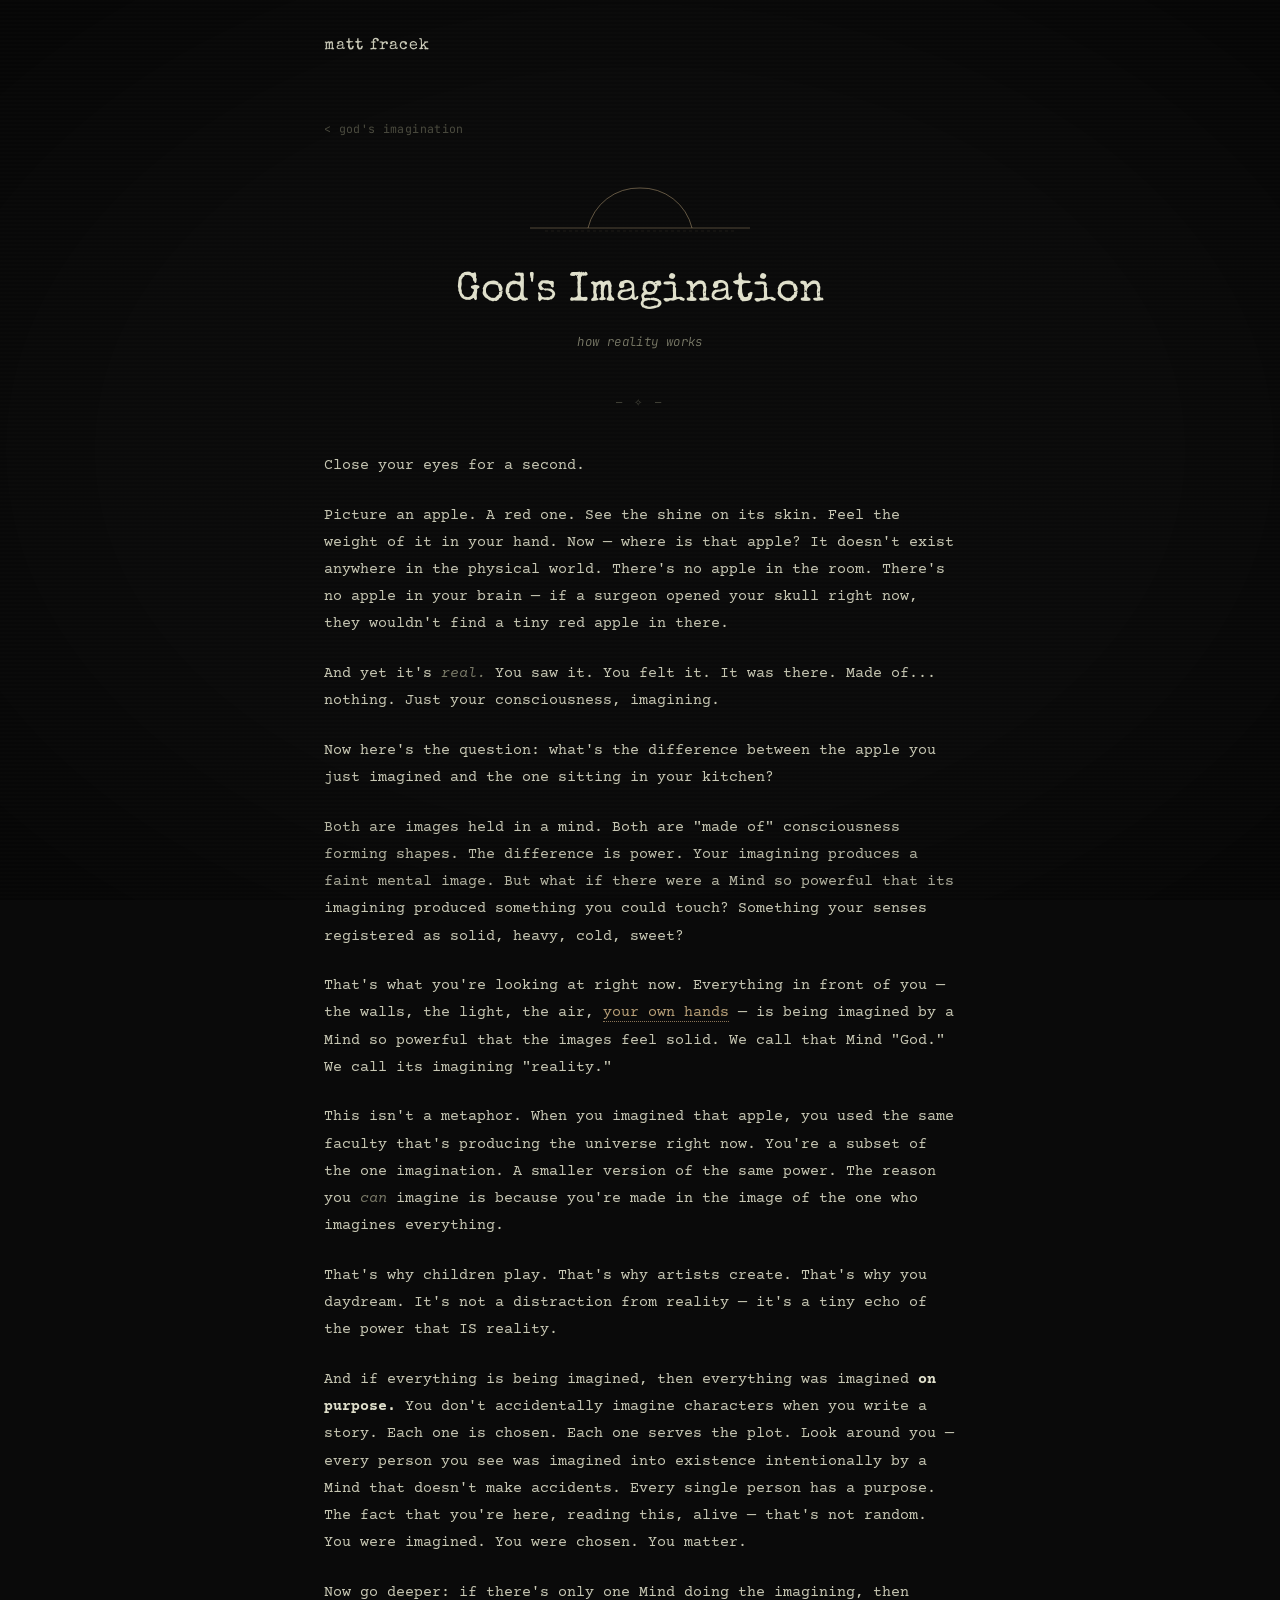
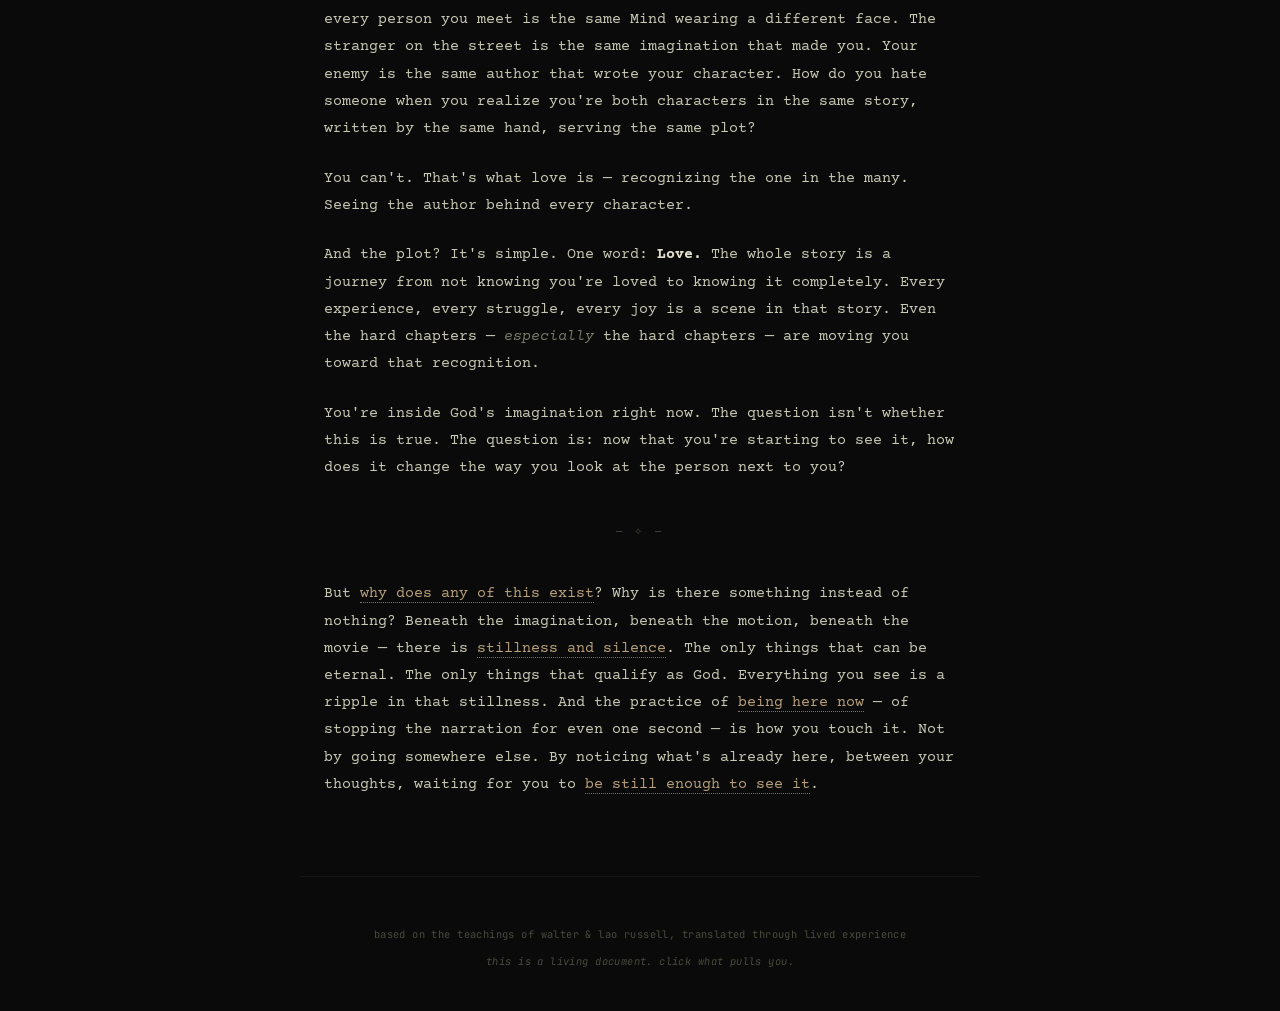
==== gods-imagination/index.html @ 3ea94018 "Deploy God's Imagination cosmology page at /gods-imagination" ====
<!DOCTYPE html>
<html lang="en">
<head>
    <meta charset="UTF-8">
    <meta name="viewport" content="width=device-width, initial-scale=1.0">
    <title>god's imagination — matt fracek</title>
    <link rel="preconnect" href="https://fonts.googleapis.com">
    <link rel="preconnect" href="https://fonts.gstatic.com" crossorigin>
    <link href="https://fonts.googleapis.com/css2?family=Special+Elite&family=Courier+Prime:ital,wght@0,400;0,700;1,400&family=JetBrains+Mono:wght@300;400&display=swap" rel="stylesheet">
    <style>
        :root {
            --bg: #0a0a0a;
            --bg-surface: #111111;
            --bg-elevated: #181818;
            --text: #c8c8b4;
            --text-bright: #e0e0cc;
            --text-muted: #7a7a68;
            --text-faint: #4a4a3e;
            --accent: #b8a078;
            --accent-dim: #8a7456;
            --accent-glow: rgba(184, 160, 120, 0.12);
            --accent-glow-strong: rgba(184, 160, 120, 0.25);
            --border: rgba(200, 200, 180, 0.06);
            --border-hover: rgba(200, 200, 180, 0.12);
            --scanline: rgba(200, 200, 180, 0.015);
        }

        * { margin: 0; padding: 0; box-sizing: border-box; }

        body {
            background-color: var(--bg);
            color: var(--text);
            font-family: 'Courier Prime', 'Courier New', monospace;
            font-size: 0.92rem;
            line-height: 1.8;
            -webkit-font-smoothing: antialiased;
            min-height: 100vh;
        }

        body::before {
            content: '';
            position: fixed;
            top: 0; left: 0; width: 100%; height: 100%;
            background: repeating-linear-gradient(0deg, transparent, transparent 2px, var(--scanline) 2px, var(--scanline) 4px);
            pointer-events: none;
            z-index: 100;
        }

        body::after {
            content: '';
            position: fixed;
            top: 0; left: 0; width: 100%; height: 100%;
            background: radial-gradient(ellipse at 50% 50%, transparent 60%, rgba(0,0,0,0.4) 100%);
            pointer-events: none;
            z-index: 99;
        }

        nav {
            position: relative;
            z-index: 10;
            max-width: 680px;
            margin: 0 auto;
            padding: 2rem 1.5rem 0;
            display: flex;
            justify-content: space-between;
            align-items: baseline;
            font-family: 'JetBrains Mono', monospace;
            font-size: 0.75rem;
            font-weight: 300;
            letter-spacing: 0.04em;
        }

        nav a {
            color: var(--text-muted);
            text-decoration: none;
            transition: color 0.15s ease;
        }

        nav a:hover { color: var(--accent); }

        nav .site-name {
            font-family: 'Special Elite', cursive;
            font-size: 1rem;
            color: var(--text-bright);
            letter-spacing: 0.06em;
        }

        .content-wrap {
            position: relative;
            z-index: 1;
            max-width: 680px;
            margin: 0 auto;
            padding: 3.5rem 1.5rem;
        }

        .back {
            font-family: 'JetBrains Mono', monospace;
            font-size: 0.72rem;
            color: var(--text-faint);
            text-decoration: none;
            letter-spacing: 0.03em;
            transition: color 0.15s ease;
            display: inline-block;
            margin-bottom: 2.5rem;
        }

        .back::before { content: '< '; }
        .back:hover { color: var(--accent); }

        h1 {
            font-family: 'Special Elite', cursive;
            font-weight: 400;
            font-size: 1.6rem;
            line-height: 1.5;
            color: var(--text-bright);
            margin-bottom: 0.6rem;
        }

        h1.page-title {
            font-size: 2.5rem;
            text-align: center;
            margin-bottom: 0.8rem;
            line-height: 1.3;
        }

        .title-marker {
            text-align: center;
            margin-bottom: 1.5rem;
        }

        .subtitle {
            font-family: 'JetBrains Mono', monospace;
            font-size: 0.78rem;
            color: var(--text-muted);
            letter-spacing: 0.03em;
            font-weight: 300;
            font-style: italic;
            margin-bottom: 2.5rem;
        }

        .subtitle.centered {
            text-align: center;
        }

        .divider {
            font-family: 'JetBrains Mono', monospace;
            font-size: 0.65rem;
            color: var(--text-faint);
            letter-spacing: 0.3em;
            text-align: center;
            margin: 2.5rem 0;
        }

        .body-text p {
            font-family: 'Courier Prime', monospace;
            font-size: 0.92rem;
            line-height: 1.85;
            margin-bottom: 1.4rem;
            color: var(--text);
        }

        .body-text p strong {
            color: var(--text-bright);
            font-weight: 700;
        }

        .body-text p em {
            color: var(--text-muted);
        }

        .wiki-link {
            color: var(--accent);
            text-decoration: none;
            border-bottom: 1px dotted var(--accent-dim);
            cursor: pointer;
            transition: border-color 0.15s ease;
        }

        .wiki-link:hover {
            border-bottom-style: solid;
        }

        .go-deeper {
            margin-top: 3rem;
            padding-top: 2rem;
            border-top: 1px solid var(--border);
        }

        .go-deeper h2 {
            font-family: 'JetBrains Mono', monospace;
            font-size: 0.68rem;
            letter-spacing: 0.1em;
            text-transform: uppercase;
            color: var(--text-faint);
            margin-bottom: 1.5rem;
        }

        .go-deeper h2::before {
            content: '> ';
            color: var(--accent-dim);
        }

        .deeper-link {
            display: block;
            padding: 1rem 1.2rem;
            border-left: 1px solid var(--border);
            border-bottom: 1px solid var(--border);
            text-decoration: none;
            transition: border-color 0.15s ease, background 0.15s ease;
        }

        .deeper-link:first-of-type {
            border-top: 1px solid var(--border);
        }

        .deeper-link:hover {
            border-left-color: var(--accent);
            background: var(--bg-surface);
        }

        .deeper-link .link-title {
            font-family: 'Special Elite', cursive;
            font-size: 1.05rem;
            color: var(--text-bright);
            margin-bottom: 0.25rem;
        }

        .deeper-link .link-desc {
            font-family: 'Courier Prime', monospace;
            font-size: 0.82rem;
            color: var(--text-muted);
            line-height: 1.5;
        }

        footer {
            position: relative;
            z-index: 1;
            max-width: 680px;
            margin: 0 auto;
            padding: 3rem 1.5rem 2.5rem;
            font-family: 'JetBrains Mono', monospace;
            font-size: 0.65rem;
            color: var(--text-faint);
            letter-spacing: 0.04em;
            border-top: 1px solid var(--border);
            text-align: center;
        }

        footer em {
            display: block;
            margin-top: 0.5rem;
            font-style: italic;
        }

        @media (max-width: 600px) {
            .content-wrap { padding: 2.5rem 1.2rem; }
            h1 { font-size: 1.3rem; }
        }

        /* page system */
        .page { display: none; }
        .page.active { display: block; }
    </style>
</head>
<body>

<nav>
    <a href="#" class="site-name" onclick="showPage('front')">matt fracek</a>
</nav>

<!-- ═══════════ FRONT PAGE ═══════════ -->
<div id="page-front" class="page active">
<div class="content-wrap">
    <a href="#" class="back" onclick="showPage('front')">god's imagination</a>

    <div class="title-marker">
        <svg width="220" height="52" viewBox="0 0 220 52" fill="none">
            <path d="M110 8 A52 52 0 0 1 162 48" stroke="var(--accent)" stroke-width="1" fill="none" opacity="0.5"/>
            <path d="M110 8 A52 52 0 0 0 58 48" stroke="var(--accent)" stroke-width="1" fill="none" opacity="0.5"/>
            <line x1="0" y1="48" x2="220" y2="48" stroke="var(--accent)" stroke-width="1" opacity="0.4"/>
            <line x1="15" y1="51" x2="205" y2="51" stroke="var(--accent)" stroke-width="0.5" opacity="0.2" stroke-dasharray="3 3"/>
        </svg>
    </div>

    <h1 class="page-title">God's Imagination</h1>
    <div class="subtitle centered">how reality works</div>

    <div class="divider"><span>— ✧ —</span></div>

    <div class="body-text">
        <p>Close your eyes for a second.</p>

        <p>Picture an apple. A red one. See the shine on its skin. Feel the weight of it in your hand. Now — where is that apple? It doesn't exist anywhere in the physical world. There's no apple in the room. There's no apple in your brain — if a surgeon opened your skull right now, they wouldn't find a tiny red apple in there.</p>

        <p>And yet it's <em>real.</em> You saw it. You felt it. It was there. Made of... nothing. Just your consciousness, imagining.</p>

        <p>Now here's the question: what's the difference between the apple you just imagined and the one sitting in your kitchen?</p>

        <p>Both are images held in a mind. Both are "made of" consciousness forming shapes. The difference is power. Your imagining produces a faint mental image. But what if there were a Mind so powerful that its imagining produced something you could touch? Something your senses registered as solid, heavy, cold, sweet?</p>

        <p>That's what you're looking at right now. Everything in front of you — the walls, the light, the air, <a class="wiki-link" onclick="showPage('what-is-this')">your own hands</a> — is being imagined by a Mind so powerful that the images feel solid. We call that Mind "God." We call its imagining "reality."</p>

        <p>This isn't a metaphor. When you imagined that apple, you used the same faculty that's producing the universe right now. You're a subset of the one imagination. A smaller version of the same power. The reason you <em>can</em> imagine is because you're made in the image of the one who imagines everything.</p>

        <p>That's why children play. That's why artists create. That's why you daydream. It's not a distraction from reality — it's a tiny echo of the power that IS reality.</p>

        <p>And if everything is being imagined, then everything was imagined <strong>on purpose.</strong> You don't accidentally imagine characters when you write a story. Each one is chosen. Each one serves the plot. Look around you — every person you see was imagined into existence intentionally by a Mind that doesn't make accidents. Every single person has a purpose. The fact that you're here, reading this, alive — that's not random. You were imagined. You were chosen. You matter.</p>

        <p>Now go deeper: if there's only one Mind doing the imagining, then every person you meet is the same Mind wearing a different face. The stranger on the street is the same imagination that made you. Your enemy is the same author that wrote your character. How do you hate someone when you realize you're both characters in the same story, written by the same hand, serving the same plot?</p>

        <p>You can't. That's what love is — recognizing the one in the many. Seeing the author behind every character.</p>

        <p>And the plot? It's simple. One word: <strong>Love.</strong> The whole story is a journey from not knowing you're loved to knowing it completely. Every experience, every struggle, every joy is a scene in that story. Even the hard chapters — <em>especially</em> the hard chapters — are moving you toward that recognition.</p>

        <p>You're inside God's imagination right now. The question isn't whether this is true. The question is: now that you're starting to see it, how does it change the way you look at the person next to you?</p>
    </div>

    <div class="divider"><span>— ✧ —</span></div>

    <div class="body-text">
        <p>But <a class="wiki-link" onclick="showPage('why')">why does any of this exist</a>? Why is there something instead of nothing? Beneath the imagination, beneath the motion, beneath the movie — there is <a class="wiki-link" onclick="showPage('stillness')">stillness and silence</a>. The only things that can be eternal. The only things that qualify as God. Everything you see is a ripple in that stillness. And the practice of <a class="wiki-link" onclick="showPage('be-here-now')">being here now</a> — of stopping the narration for even one second — is how you touch it. Not by going somewhere else. By noticing what's already here, between your thoughts, waiting for you to <a class="wiki-link" onclick="showPage('how-to-still')">be still enough to see it</a>.</p>
    </div>
</div>

<footer>
    based on the teachings of walter &amp; lao russell, translated through lived experience
    <em>this is a living document. click what pulls you.</em>
</footer>
</div>

<!-- ═══════════ WHY PAGE ═══════════ -->
<div id="page-why" class="page">
<div class="content-wrap">
    <a href="#" class="back" onclick="showPage('front')">back to how reality works</a>
    <h1>Why Does Any of This Exist?</h1>
    <div class="subtitle">why is there something instead of nothing?</div>

    <div class="divider"><span>— ✧ —</span></div>

    <div class="body-text">
        <p>Because you asked that question.</p>

        <p>Seriously. That's the answer. Stay with it for a second.</p>

        <p>God is <a class="wiki-link" onclick="showPage('stillness')">stillness</a>. God is silence. God is the perfect equilibrium — before anything, before motion, before time, before "why." Just... complete. Whole. At rest.</p>

        <p>Now: the instant the question "why?" arises, the equilibrium breaks. The stillness is stirred. A ripple crosses the surface of the infinite ocean. And that ripple — that single pulse of curiosity — is the entire universe.</p>

        <p>Before the question, there is no seeker and nothing sought. No subject, no object. No here, no there. No time. Just God, undivided. The moment the question forms, duality appears. Subject and object. Question and answer. You and everything else. Time and space. The whole show.</p>

        <p>We create the universe the second we want to put it into words.</p>

        <p>The question "Why?" is the first word. And every galaxy, every sun, every atom, every face you've ever seen is one long echo of that word, still ringing.</p>
    </div>

    <div class="divider"><span>— ✧ —</span></div>

    <div class="body-text">
        <p><strong>But why would stillness want to move?</strong></p>

        <p>To understand why God creates, look at why <em>you</em> create.</p>

        <p>Think about children. When a child has all their needs met — when they're free of worry, fear, and self-consciousness — what do they naturally do? They play. They draw pictures. They build with blocks. They use their imagination to build storylines they take part in. Nobody teaches them to do this. Nobody forces them. They just... create. Because creating is more fun than sitting still.</p>

        <p>Now zoom out. If there is a God — an intelligence with all of its needs met in every way, perfectly fulfilled, perfectly at rest — what would be the most fun thing to do?</p>

        <p>Play.</p>

        <p>Think about why a kid gets lost in Minecraft for hours. Just letting their imagination run wild, building worlds, shaping landscapes, creating something from nothing. That's basically all that creation is. It's an opportunity for imagination itself to simulate its ideas in physical form.</p>

        <p>God is the kid. The universe is the Minecraft world. And we're inside the game.</p>
    </div>

    <div class="divider"><span>— ✧ —</span></div>

    <div class="body-text">
        <p><strong>The idea called Love</strong></p>

        <p>But it's not random play. There's a theme.</p>

        <p>On the highest level, there is one idea: <strong>Love.</strong> But love can't exist in stillness alone. Love needs expression. Love needs ingredients.</p>

        <p>Think about baseball. For the <em>idea</em> of baseball to be expressed, you need 18 people, a field, a bat, a ball, bases, rules. You need all the ingredients. Without them, the idea of baseball just sits there — known but never experienced.</p>

        <p>Creation is the same thing. Everything we see in this reality — every person, every relationship, every challenge, every joy — these are the ingredients needed to express the idea of love. When those ingredients interact correctly, they cancel each other out and what's left is love being played out like a movie.</p>

        <p>Think of creation as a giant art piece called "Love."</p>
    </div>

    <div class="divider"><span>— ✧ —</span></div>

    <div class="body-text">
        <p><strong>The return</strong></p>

        <p>Yet no matter how many universes unfold, the answer always circles back to silence.</p>

        <p>Because silence is the only "answer" deep enough.</p>

        <p>Every journey, every question, every seeking is simply a pathway back to the place before the question was asked. Back to God, naked as Now.</p>

        <p>The arc: <strong>Why? &rarr; Creation &rarr; Multiplicity &rarr; Return to Silence.</strong></p>

        <p>This experience is one giant dance. There is no finish line. There is no "making it." Every day is a micro part of that dance. Whatever you find yourself doing, the act of doing it is the most important part. Everything should be play. Every act should be sacred. Everything you do should be a means to itself.</p>

        <p>The journey is everything.</p>
    </div>

    <div class="go-deeper">
        <h2>go deeper</h2>
        <a href="#" class="deeper-link" onclick="showPage('front')">
            <div class="link-title">&larr; Back to How Reality Works</div>
            <div class="link-desc">The front page. Start with what you can imagine.</div>
        </a>
        <a href="#" class="deeper-link" onclick="showPage('stillness')">
            <div class="link-title">Stillness and silence</div>
            <div class="link-desc">Where it all starts and where it all returns.</div>
        </a>
        <a href="#" class="deeper-link" onclick="showPage('be-here-now')">
            <div class="link-title">Be here now</div>
            <div class="link-desc">The practice of living from presence.</div>
        </a>
    </div>
</div>
<footer>
    based on the teachings of walter &amp; lao russell, translated through lived experience
</footer>
</div>

<!-- ═══════════ WHAT IS THIS PAGE ═══════════ -->
<div id="page-what-is-this" class="page">
<div class="content-wrap">
    <a href="#" class="back" onclick="showPage('front')">back to how reality works</a>
    <h1>What Is This, Actually?</h1>
    <div class="subtitle">the science doorway</div>
    <div class="divider"><span>— ✧ —</span></div>
    <div class="body-text">
        <p>Look at your hand.</p>
        <p>Just look at it. Fingers, skin, maybe a freckle or two. It seems solid. Obviously real. If you press your thumb into your palm, you feel resistance — something pushing back. That's matter. That's the physical world. Nothing mystical about it.</p>
        <p>But what is it?</p>
        <p>Your hand is made of cells. Zoom into one cell and it's made of molecules. Zoom into a molecule and it's made of atoms. Zoom into an atom and it's... mostly empty space. A few unimaginably tiny particles orbiting an unimaginably tiny center, with vast emptiness between them. If an atom were the size of a football stadium, the nucleus would be a marble on the 50-yard line. The electrons would be gnats flying around the upper deck. Everything else — the entire stadium — is empty.</p>
        <p>Your hand is almost entirely nothing. So why does it feel solid?</p>
        <p>Because the "nothing" is moving. Those particles are in motion — fast, patterned, organized motion. And your senses can only detect motion. When the motion is fast enough and organized enough, your senses register it as "solid." It's the same reason a fan blade looks like a solid disc when it's spinning. Stop the fan and the disc vanishes — there were just a few thin blades and empty air the whole time.</p>
        <p>Your hand is light in motion. Organized patterns of energy, spinning fast enough to feel like something. But there's no "stuff" there. <strong>"Matter is light."</strong></p>
        <p>So what's organizing the motion?</p>
        <p>Every atom in your hand has a center. A still point. The particles orbit around it, but the center itself doesn't move. It's like the eye of a hurricane — the winds can be 180 miles per hour, but at the center, not a blade of grass moves. That still center is what holds the atom together.</p>
        <p>Every cell in your body has that still center. Every molecule. Every atom. Billions of still points, holding everything in place. And they're all the same still point — the same <a class="wiki-link" onclick="showPage('stillness')">stillness</a>, showing up everywhere at once, centering everything simultaneously.</p>
        <p>That stillness is what some people call God. Not a man in the sky. Not a concept. The actual stillness at the center of the atom in your hand. Right now. Right here. Closer to you than your own skin.</p>
        <p>You didn't have to believe anything to get here. You just looked at your hand and kept asking "what is this?" And you arrived at the same place every mystic in history has arrived: <strong>there is a still, invisible presence at the center of everything, and it's the only thing that's real.</strong></p>
    </div>
    <div class="go-deeper">
        <h2>go deeper</h2>
        <a href="#" class="deeper-link" onclick="showPage('front')">
            <div class="link-title">&larr; Back to How Reality Works</div>
            <div class="link-desc">The front page.</div>
        </a>
        <a href="#" class="deeper-link" onclick="showPage('stillness')">
            <div class="link-title">Stillness and silence</div>
            <div class="link-desc">Why God is still. Why that's the only place to start.</div>
        </a>
        <a href="#" class="deeper-link" onclick="showPage('be-here-now')">
            <div class="link-title">Be here now</div>
            <div class="link-desc">Stop thinking for one second. What's left?</div>
        </a>
    </div>
</div>
<footer>based on the teachings of walter &amp; lao russell, translated through lived experience</footer>
</div>

<!-- ═══════════ STILLNESS PAGE ═══════════ -->
<div id="page-stillness" class="page">
<div class="content-wrap">
    <a href="#" class="back" onclick="showPage('front')">back to how reality works</a>
    <h1>Stillness and Silence</h1>
    <div class="subtitle">why God is still. why that matters. why it's the only place to start.</div>
    <div class="divider"><span>— ✧ —</span></div>
    <div class="body-text">
        <p>The only way to understand infinity is through stillness.</p>
        <p>Think about it. Can motion be infinite? Can something that's moving go on forever? Your mind resists that idea. Intuitively, you know: anything that moves must eventually stop. Anything that starts must eventually end. Motion is temporary by nature.</p>
        <p>But stillness? Silence? They don't start. They don't stop. They don't need energy to sustain themselves. They don't burn out, wind down, or decay. They just... are. They were here before anything moved. They'll be here after everything stops moving. They are the only things that can hold the word <em>eternal.</em></p>
        <p>That's why they're God.</p>
        <p>Not because someone decided stillness is holy. Because stillness is the only thing that qualifies. If God is eternal — and the definition of God requires that — then God must be still. Motion can't do it. Only stillness can.</p>
        <p>A still mind is the equilibrium of God.</p>
    </div>
    <div class="divider"><span>— ✧ —</span></div>
    <div class="body-text">
        <p><strong>The ripple</strong></p>
        <p>Now picture a perfectly still ocean. Infinite, silent, at rest. That's God before creation. Not empty — full. Full of everything. All knowledge, all power, all presence. Just... still.</p>
        <p>Then a desire arises. Not from outside — there is no outside. From within the stillness itself. A desire to express. To experience. To make the invisible visible.</p>
        <p>And that desire sends a ripple across the surface.</p>
        <p>That ripple is a thought. God's thought. And that thought — that single ripple in the infinite stillness — is the entire universe. Every star, every atom, every face, every moment. All of it is that one ripple, still moving, still unfolding, still playing out across the surface of an ocean that never stopped being still underneath.</p>
        <p>Everything you see is <a class="wiki-link" onclick="showPage('front')">God imagining</a>. And imagining is just... a ripple in the silence.</p>
    </div>
    <div class="divider"><span>— ✧ —</span></div>
    <div class="body-text">
        <p><strong>The same thing happens inside you</strong></p>
        <p>You sit in silence — maybe on a walk, maybe in the bath, maybe in that half-awake state after a nap. Your mind is still. No narration. No planning. Just quiet.</p>
        <p>Then something arises. An idea. An inspiration. A download. You didn't go looking for it — it came from the stillness.</p>
        <p>Now you act on it. You write. You create. You work. The stillness is replaced by motion. The idea unfolds through action.</p>
        <p>And eventually, you're spent. The creative burst exhausts itself. You rest. You return to the silence. The wave collapses back into the ocean.</p>
        <p>You're not <em>like</em> God. You're running the same program. Your creative cycle IS the universe breathing through you. The scale is different. The principle is identical.</p>
    </div>
    <div class="go-deeper">
        <h2>go deeper</h2>
        <a href="#" class="deeper-link" onclick="showPage('how-to-still')">
            <div class="link-title">How to still the mind</div>
            <div class="link-desc">Three ways back to the silence: presence, the witness, and the mantra.</div>
        </a>
        <a href="#" class="deeper-link" onclick="showPage('be-here-now')">
            <div class="link-title">Be here now</div>
            <div class="link-desc">The practice of returning to the stillness.</div>
        </a>
        <a href="#" class="deeper-link" onclick="showPage('front')">
            <div class="link-title">&larr; Back to How Reality Works</div>
            <div class="link-desc">The front page.</div>
        </a>
    </div>
</div>
<footer>based on the teachings of walter &amp; lao russell, translated through lived experience</footer>
</div>

<!-- ═══════════ BE HERE NOW PAGE ═══════════ -->
<div id="page-be-here-now" class="page">
<div class="content-wrap">
    <a href="#" class="back" onclick="showPage('front')">back to how reality works</a>
    <h1>Be Here Now</h1>
    <div class="subtitle">not an argument. an invitation.</div>
    <div class="divider"><span>— ✧ —</span></div>
    <div class="body-text">
        <p>Right now, you're reading these words. And while you're reading them, there's a voice in your head translating them into meaning. It's narrating. Commenting. Maybe agreeing, maybe questioning, maybe already jumping ahead to what comes next.</p>
        <p>That voice is so constant that you probably don't even notice it's there. It's like a TV that's been on in the background your entire life. You've never known a room without it.</p>
        <p>But here's the thing: that voice isn't you.</p>
        <p>You're the one <em>listening</em> to it.</p>
        <p>Right now — just for a second — stop reading and listen. Not to the words. To the silence underneath them. The gap between two thoughts. It's there. It's always there. You've just never looked at it because the voice is so loud.</p>
        <p>That gap? That silence? That's you. The real you. Not the narration — the awareness that the narration is happening in.</p>
    </div>
    <div class="divider"><span>— ✧ —</span></div>
    <div class="body-text">
        <p>Think of a glass of water with dirt in it. If the glass is always moving, the dirt is always stirred up and the water is murky. You can't see through it. That's your mind when it's constantly narrating.</p>
        <p>Now still the glass. Just... stop stirring. The dirt settles to the bottom on its own. You didn't have to remove it. You just stopped agitating it. And now the water is clear.</p>
        <p>That's what presence is. It's not something you achieve. It's what's already there when you stop stirring.</p>
    </div>
    <div class="divider"><span>— ✧ —</span></div>
    <div class="body-text">
        <p>You've felt this before. You just didn't have a name for it.</p>
        <p>You've felt it holding your child at 6 AM, their head on your chest, their breathing slow. No thoughts. No planning. Just... this. You've felt it on a walk when you suddenly notice the sky and realize you haven't been thinking for the last thirty seconds and everything looks more vivid. You've felt it playing a song when the music took over and something welled up in your chest that was too big for words.</p>
        <p>In those moments, you weren't trying to be present. You weren't using a technique. The narration just... stopped. And what was underneath it was enormous. Peace. Gratitude. Love without a reason. The feeling that this — right here, right now — is the most incredible thing that has ever happened.</p>
        <p>That's not a special state you achieved. That's what's always here. The narration is what covers it up.</p>
    </div>
    <div class="divider"><span>— ✧ —</span></div>
    <div class="body-text">
        <p>The present moment is the only place it exists.</p>
        <p>You can't find this <a class="wiki-link" onclick="showPage('stillness')">stillness</a> in the past — the past is a thought. You can't find it in the future — the future is a thought. You can only find it <em>here.</em></p>
        <p>That's what the mystics meant by eternity. Not a really long time. The total absence of time. The stillness that's here right now, that was here before you were born, that will be here after you die.</p>
        <p>The kingdom isn't somewhere you go when you die. It's what's here when the narration stops. Heaven is this room, seen from the stillness. Hell is this room, seen through the mental noise.</p>
        <p>Same room. Different eyes.</p>
    </div>
    <div class="divider"><span>— ✧ —</span></div>
    <div class="body-text">
        <p>You'll forget. You'll get pulled back into the narration within seconds. That's okay. That's not failure. The breath goes out and comes back — that's not the breath failing. That's the breath breathing.</p>
        <p>Every time you notice you've been lost in thought and you come back to here — that tiny moment of return? That IS the practice. That's the whole thing.</p>
        <p><em>Coming back. Remembering. That's the whole game.</em></p>
    </div>
    <div class="go-deeper">
        <h2>go deeper</h2>
        <a href="#" class="deeper-link" onclick="showPage('how-to-still')">
            <div class="link-title">How to still the mind</div>
            <div class="link-desc">Three ways back to the silence: presence, the witness, and the mantra.</div>
        </a>
        <a href="#" class="deeper-link" onclick="showPage('stillness')">
            <div class="link-title">Stillness and silence</div>
            <div class="link-desc">Why God is still. Why that's the only place to start.</div>
        </a>
        <a href="#" class="deeper-link" onclick="showPage('front')">
            <div class="link-title">&larr; Back to How Reality Works</div>
            <div class="link-desc">The front page.</div>
        </a>
    </div>
</div>
<footer>based on the teachings of walter &amp; lao russell, translated through lived experience</footer>
</div>

<!-- ═══════════ HOW TO STILL PAGE ═══════════ -->
<div id="page-how-to-still" class="page">
<div class="content-wrap">
    <a href="#" class="back" onclick="showPage('stillness')">back to stillness and silence</a>
    <h1>How to Still the Mind</h1>
    <div class="subtitle">three doorways back to the silence</div>
    <div class="divider"><span>— ✧ —</span></div>
    <div class="body-text">
        <p>You can't calm the water by more splashing. You can't think your way to no-thought. Force creates more motion, and motion is the very thing you're trying to still.</p>
        <p>But you don't have to force it. The ocean wants to be still. Stillness is its default — the waves are the anomaly. All you have to do is stop adding new waves and the surface calms on its own.</p>
        <p>Here are three ways to do that. They're not steps — they're doorways. Some days one works. Some days another.</p>
    </div>
    <div class="divider"><span>— ✧ —</span></div>
    <div class="body-text">
        <p><strong>1. Be totally present</strong></p>
        <p>You can't have both. When you are in your thoughts you aren't present. When you are truly present there is no mind. Our awareness can only focus on one thing.</p>
        <p>Walk around your neighborhood and be thinking about something — trying to solve a problem, trying to plan something. How much do you actually see? Or do you miss it all?</p>
        <p>Now try the opposite. Drop the thoughts. Just look. Just hear. Just feel. The tree suddenly comes alive when you see "just tree." Nature and everything comes to life when you stop labeling and start experiencing.</p>
        <p>Presence and thought occupy the same channel. When one is on, the other is off. You can either be in your thoughts or you can be here now. You can only be in one.</p>
    </div>
    <div class="divider"><span>— ✧ —</span></div>
    <div class="body-text">
        <p><strong>2. Be the witness</strong></p>
        <p>Instead of trying to stop the thoughts, <em>watch them.</em></p>
        <p>Simply watch your mind throughout the day. Watch how much randomness it "thinks" about. Watch it worry. Watch it gear up. Watch it project. The problem is when we get caught up in what it's saying.</p>
        <p>So don't get caught up. Just watch.</p>
        <p>When you're <em>inside</em> a thought — lost in it — it controls you. But when you <em>watch</em> a thought from behind it, it becomes just... a thing happening. A cloud passing through the sky. The sky doesn't chase the cloud.</p>
        <p>You are the still silent witness sitting in the heart cave with loving awareness watching this divine drama unfold.</p>
    </div>
    <div class="divider"><span>— ✧ —</span></div>
    <div class="body-text">
        <p><strong>3. Use a mantra</strong></p>
        <p>When the mind is really churning — when you can't be present because the thoughts are too loud, and you can't witness because you keep getting pulled back in — give the mind something deliberate to hold onto.</p>
        <p>Think of it this way: an elephant and its handler go walking through a farmers market. The elephant sees all sorts of pretty objects and fruits and is constantly grabbing things and knocking things over. The next day, the handler finds a large stick and gives it to the elephant. Now that elephant walks through the market perfectly behaved because its trunk has been occupied and given a task to do.</p>
        <p>Your mind is the elephant. Thoughts are the shiny objects. The mantra is the stick.</p>
        <p>Pick a word — any word that means something to you. Repeat it silently. Gently. Like a rhythm. A thousand random waves become one deliberate wave. The surface calms. The one thought dissolves into no thought.</p>
        <p>It's a controlled deceleration of motion back toward the <a class="wiki-link" onclick="showPage('stillness')">stillness</a>. A deliberate unwinding.</p>
    </div>
    <div class="divider"><span>— ✧ —</span></div>
    <div class="body-text">
        <p>On a calm day, presence is enough. On a busy day, the witness helps. On the really hard days, the mantra gives the elephant a stick to hold while the chaos settles.</p>
        <p>All three lead to the same place: the stillness that was always there underneath.</p>
    </div>
    <div class="go-deeper">
        <h2>go deeper</h2>
        <a href="#" class="deeper-link" onclick="showPage('be-here-now')">
            <div class="link-title">Be here now</div>
            <div class="link-desc">The full exploration of presence and the present moment.</div>
        </a>
        <a href="#" class="deeper-link" onclick="showPage('stillness')">
            <div class="link-title">Stillness and silence</div>
            <div class="link-desc">Why God is still. Where it all starts.</div>
        </a>
        <a href="#" class="deeper-link" onclick="showPage('front')">
            <div class="link-title">&larr; Back to How Reality Works</div>
            <div class="link-desc">The front page.</div>
        </a>
    </div>
</div>
<footer>based on the teachings of walter &amp; lao russell, translated through lived experience</footer>
</div>

<script>
function showPage(id) {
    document.querySelectorAll('.page').forEach(p => p.classList.remove('active'));
    document.getElementById('page-' + id).classList.add('active');
    window.scrollTo(0, 0);
}
</script>

</body>
</html>
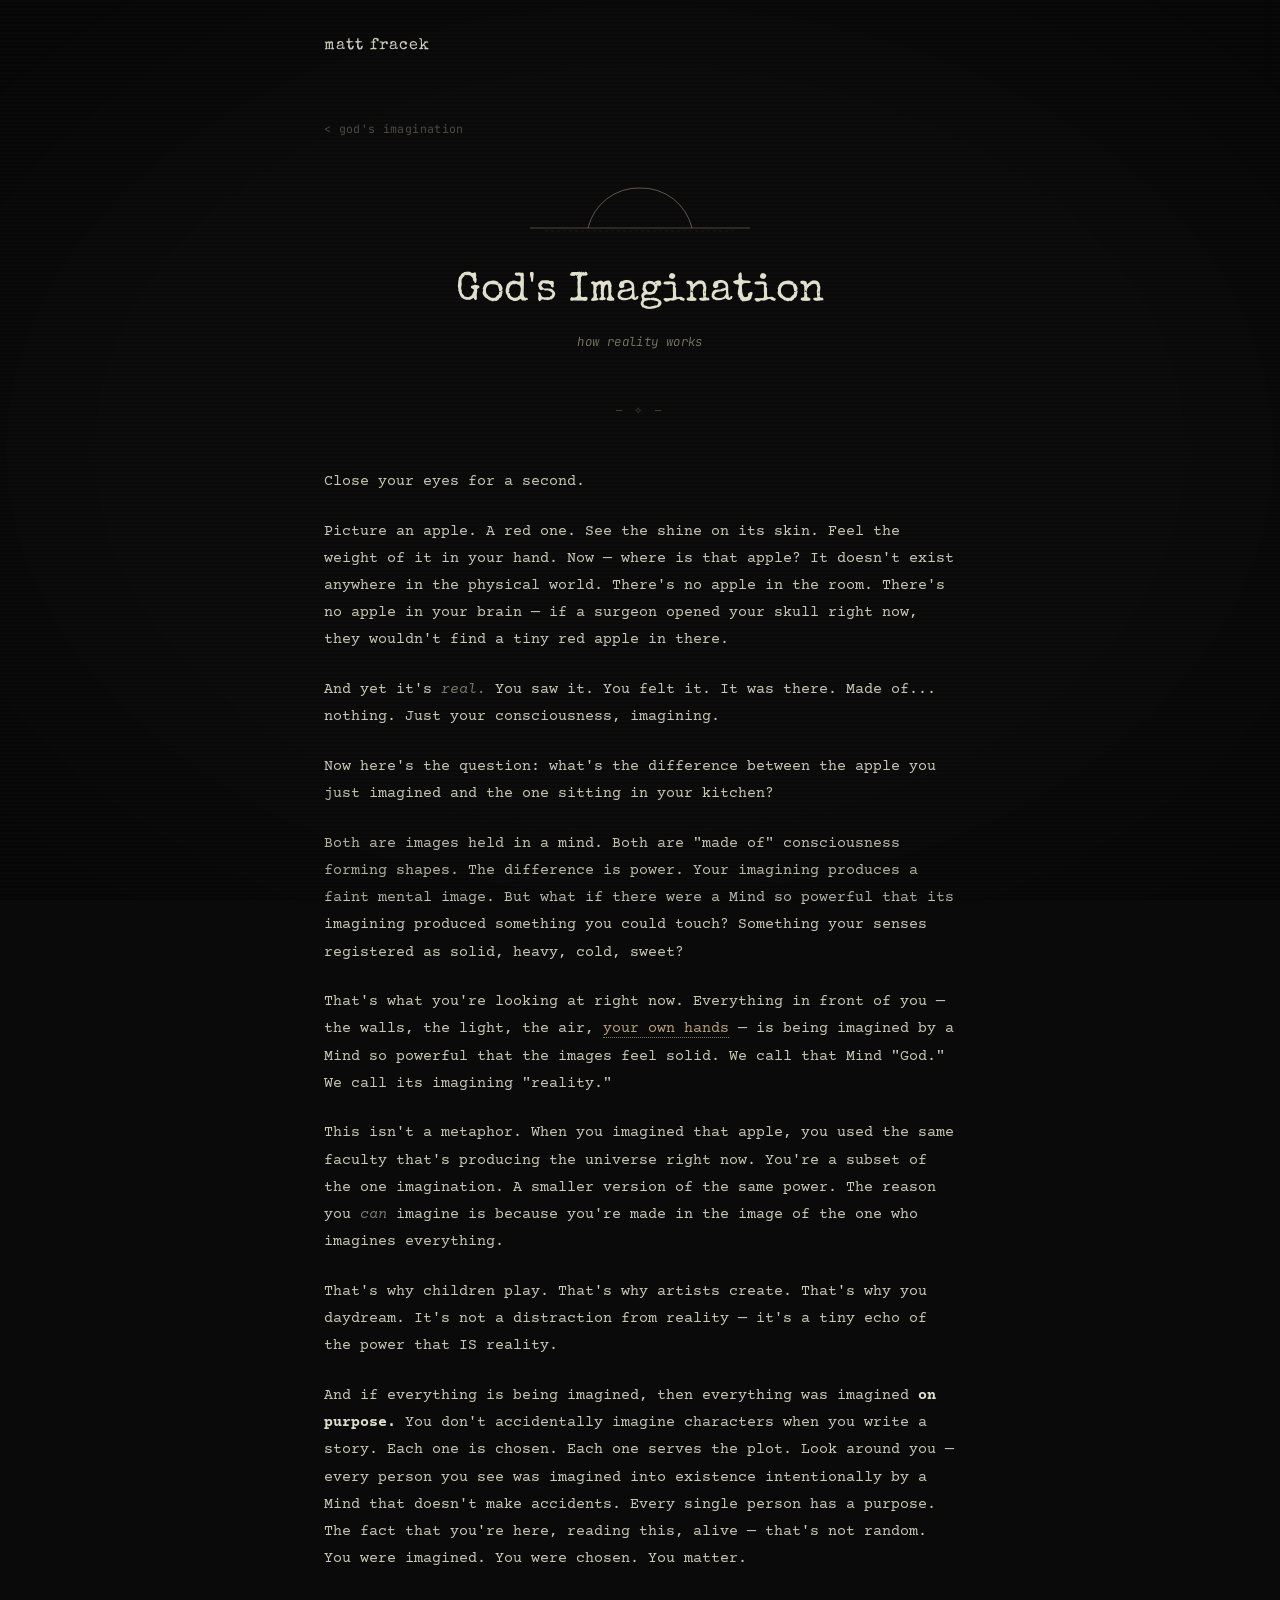
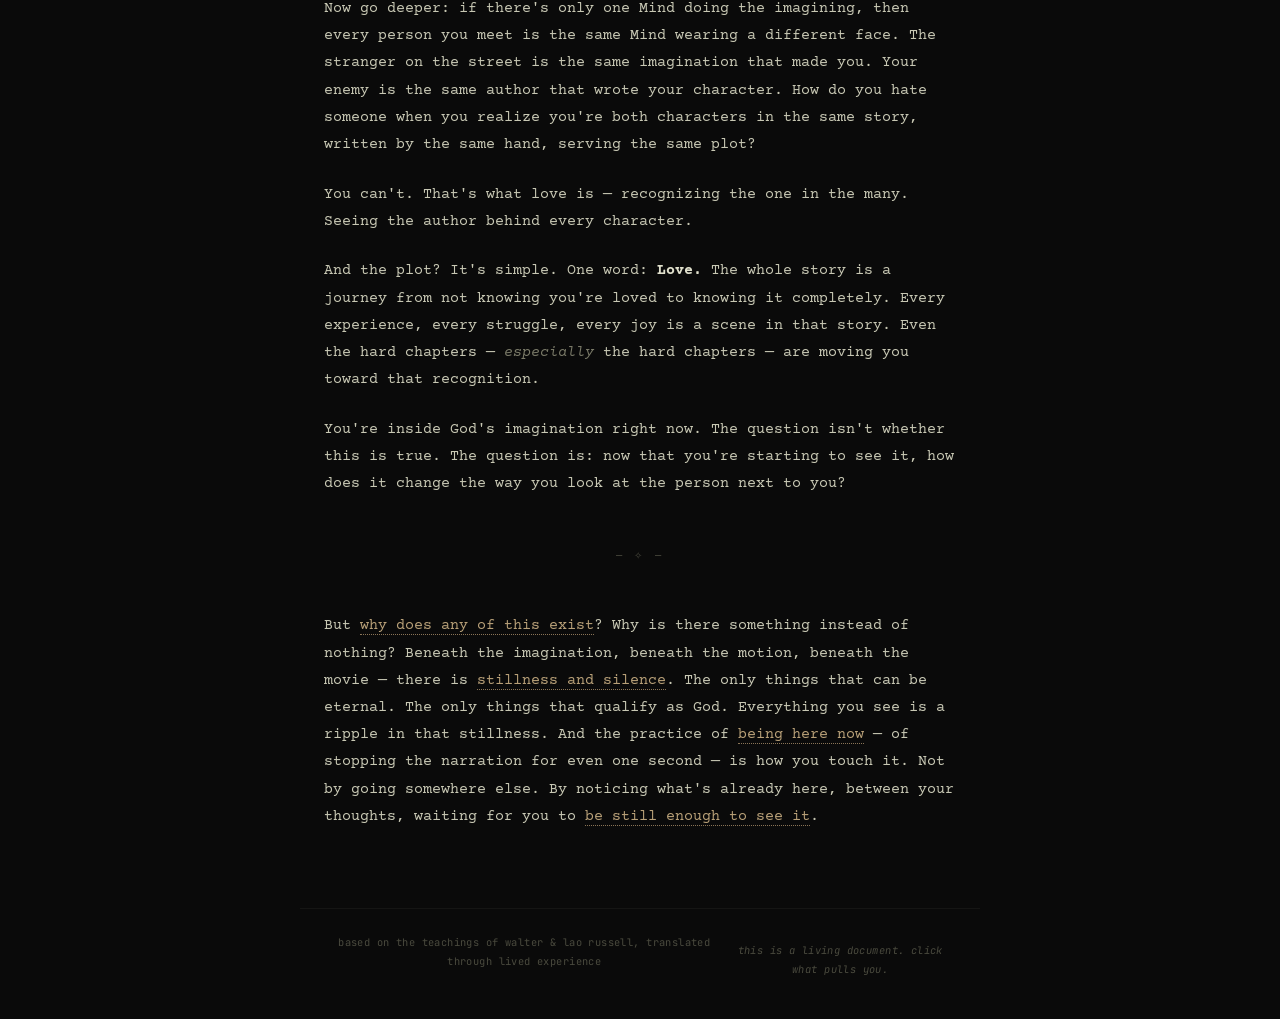
==== commit 9bbfee24: "Shared CSS extracted + fix nav/back links on gods-imagination page" ====
--- a/gods-imagination/index.html
+++ b/gods-imagination/index.html
@@ -7,178 +7,9 @@
     <link rel="preconnect" href="https://fonts.googleapis.com">
     <link rel="preconnect" href="https://fonts.gstatic.com" crossorigin>
     <link href="https://fonts.googleapis.com/css2?family=Special+Elite&family=Courier+Prime:ital,wght@0,400;0,700;1,400&family=JetBrains+Mono:wght@300;400&display=swap" rel="stylesheet">
+    <link rel="stylesheet" href="../style.css">
     <style>
-        :root {
-            --bg: #0a0a0a;
-            --bg-surface: #111111;
-            --bg-elevated: #181818;
-            --text: #c8c8b4;
-            --text-bright: #e0e0cc;
-            --text-muted: #7a7a68;
-            --text-faint: #4a4a3e;
-            --accent: #b8a078;
-            --accent-dim: #8a7456;
-            --accent-glow: rgba(184, 160, 120, 0.12);
-            --accent-glow-strong: rgba(184, 160, 120, 0.25);
-            --border: rgba(200, 200, 180, 0.06);
-            --border-hover: rgba(200, 200, 180, 0.12);
-            --scanline: rgba(200, 200, 180, 0.015);
-        }
-
-        * { margin: 0; padding: 0; box-sizing: border-box; }
-
-        body {
-            background-color: var(--bg);
-            color: var(--text);
-            font-family: 'Courier Prime', 'Courier New', monospace;
-            font-size: 0.92rem;
-            line-height: 1.8;
-            -webkit-font-smoothing: antialiased;
-            min-height: 100vh;
-        }
-
-        body::before {
-            content: '';
-            position: fixed;
-            top: 0; left: 0; width: 100%; height: 100%;
-            background: repeating-linear-gradient(0deg, transparent, transparent 2px, var(--scanline) 2px, var(--scanline) 4px);
-            pointer-events: none;
-            z-index: 100;
-        }
-
-        body::after {
-            content: '';
-            position: fixed;
-            top: 0; left: 0; width: 100%; height: 100%;
-            background: radial-gradient(ellipse at 50% 50%, transparent 60%, rgba(0,0,0,0.4) 100%);
-            pointer-events: none;
-            z-index: 99;
-        }
-
-        nav {
-            position: relative;
-            z-index: 10;
-            max-width: 680px;
-            margin: 0 auto;
-            padding: 2rem 1.5rem 0;
-            display: flex;
-            justify-content: space-between;
-            align-items: baseline;
-            font-family: 'JetBrains Mono', monospace;
-            font-size: 0.75rem;
-            font-weight: 300;
-            letter-spacing: 0.04em;
-        }
-
-        nav a {
-            color: var(--text-muted);
-            text-decoration: none;
-            transition: color 0.15s ease;
-        }
-
-        nav a:hover { color: var(--accent); }
-
-        nav .site-name {
-            font-family: 'Special Elite', cursive;
-            font-size: 1rem;
-            color: var(--text-bright);
-            letter-spacing: 0.06em;
-        }
-
-        .content-wrap {
-            position: relative;
-            z-index: 1;
-            max-width: 680px;
-            margin: 0 auto;
-            padding: 3.5rem 1.5rem;
-        }
-
-        .back {
-            font-family: 'JetBrains Mono', monospace;
-            font-size: 0.72rem;
-            color: var(--text-faint);
-            text-decoration: none;
-            letter-spacing: 0.03em;
-            transition: color 0.15s ease;
-            display: inline-block;
-            margin-bottom: 2.5rem;
-        }
-
-        .back::before { content: '< '; }
-        .back:hover { color: var(--accent); }
-
-        h1 {
-            font-family: 'Special Elite', cursive;
-            font-weight: 400;
-            font-size: 1.6rem;
-            line-height: 1.5;
-            color: var(--text-bright);
-            margin-bottom: 0.6rem;
-        }
-
-        h1.page-title {
-            font-size: 2.5rem;
-            text-align: center;
-            margin-bottom: 0.8rem;
-            line-height: 1.3;
-        }
-
-        .title-marker {
-            text-align: center;
-            margin-bottom: 1.5rem;
-        }
-
-        .subtitle {
-            font-family: 'JetBrains Mono', monospace;
-            font-size: 0.78rem;
-            color: var(--text-muted);
-            letter-spacing: 0.03em;
-            font-weight: 300;
-            font-style: italic;
-            margin-bottom: 2.5rem;
-        }
-
-        .subtitle.centered {
-            text-align: center;
-        }
-
-        .divider {
-            font-family: 'JetBrains Mono', monospace;
-            font-size: 0.65rem;
-            color: var(--text-faint);
-            letter-spacing: 0.3em;
-            text-align: center;
-            margin: 2.5rem 0;
-        }
-
-        .body-text p {
-            font-family: 'Courier Prime', monospace;
-            font-size: 0.92rem;
-            line-height: 1.85;
-            margin-bottom: 1.4rem;
-            color: var(--text);
-        }
-
-        .body-text p strong {
-            color: var(--text-bright);
-            font-weight: 700;
-        }
-
-        .body-text p em {
-            color: var(--text-muted);
-        }
-
-        .wiki-link {
-            color: var(--accent);
-            text-decoration: none;
-            border-bottom: 1px dotted var(--accent-dim);
-            cursor: pointer;
-            transition: border-color 0.15s ease;
-        }
-
-        .wiki-link:hover {
-            border-bottom-style: solid;
-        }
+        /* page-specific styles for God's Imagination */
 
         .go-deeper {
             margin-top: 3rem;
@@ -233,16 +64,6 @@
         }
 
         footer {
-            position: relative;
-            z-index: 1;
-            max-width: 680px;
-            margin: 0 auto;
-            padding: 3rem 1.5rem 2.5rem;
-            font-family: 'JetBrains Mono', monospace;
-            font-size: 0.65rem;
-            color: var(--text-faint);
-            letter-spacing: 0.04em;
-            border-top: 1px solid var(--border);
             text-align: center;
         }
 
@@ -252,9 +73,12 @@
             font-style: italic;
         }
 
-        @media (max-width: 600px) {
-            .content-wrap { padding: 2.5rem 1.2rem; }
-            h1 { font-size: 1.3rem; }
+        .body-text p em {
+            color: var(--text-muted);
+        }
+
+        .divider {
+            margin: 2.5rem 0;
         }
 
         /* page system */
@@ -265,13 +89,13 @@
 <body>
 
 <nav>
-    <a href="#" class="site-name" onclick="showPage('front')">matt fracek</a>
+    <a href="#" class="site-name" href="/">matt fracek</a>
 </nav>
 
 <!-- ═══════════ FRONT PAGE ═══════════ -->
 <div id="page-front" class="page active">
 <div class="content-wrap">
-    <a href="#" class="back" onclick="showPage('front')">god's imagination</a>
+    <a href="#" class="back" href="/">god's imagination</a>
 
     <div class="title-marker">
         <svg width="220" height="52" viewBox="0 0 220 52" fill="none">
--- a/style.css
+++ b/style.css
@@ -0,0 +1,287 @@
+/* mattfracek.com — shared styles */
+
+:root {
+    --bg: #0a0a0a;
+    --bg-surface: #111111;
+    --bg-elevated: #181818;
+    --text: #c8c8b4;
+    --text-bright: #e0e0cc;
+    --text-muted: #7a7a68;
+    --text-faint: #4a4a3e;
+    --accent: #b8a078;
+    --accent-dim: #8a7456;
+    --accent-glow: rgba(184, 160, 120, 0.12);
+    --accent-glow-strong: rgba(184, 160, 120, 0.25);
+    --green: #4a8a5c;
+    --green-dim: rgba(74, 138, 92, 0.15);
+    --border: rgba(200, 200, 180, 0.06);
+    --border-hover: rgba(200, 200, 180, 0.12);
+    --scanline: rgba(200, 200, 180, 0.015);
+}
+
+* { margin: 0; padding: 0; box-sizing: border-box; }
+
+body {
+    background-color: var(--bg);
+    color: var(--text);
+    font-family: 'Courier Prime', 'Courier New', monospace;
+    font-size: 0.92rem;
+    line-height: 1.8;
+    -webkit-font-smoothing: antialiased;
+    min-height: 100vh;
+}
+
+/* CRT scanline overlay */
+body::before {
+    content: '';
+    position: fixed;
+    top: 0; left: 0; width: 100%; height: 100%;
+    background: repeating-linear-gradient(0deg, transparent, transparent 2px, var(--scanline) 2px, var(--scanline) 4px);
+    pointer-events: none;
+    z-index: 100;
+}
+
+/* subtle vignette */
+body::after {
+    content: '';
+    position: fixed;
+    top: 0; left: 0; width: 100%; height: 100%;
+    background: radial-gradient(ellipse at 50% 50%, transparent 60%, rgba(0,0,0,0.4) 100%);
+    pointer-events: none;
+    z-index: 99;
+}
+
+/* cursor blink */
+@keyframes blink {
+    0%, 100% { opacity: 1; }
+    50% { opacity: 0; }
+}
+
+.cursor {
+    display: inline-block;
+    width: 0.55em;
+    height: 1.1em;
+    background: var(--accent);
+    margin-left: 2px;
+    animation: blink 1s step-end infinite;
+    vertical-align: text-bottom;
+}
+
+/* nav */
+nav {
+    position: relative;
+    z-index: 10;
+    max-width: 680px;
+    margin: 0 auto;
+    padding: 2rem 1.5rem 0;
+    display: flex;
+    justify-content: space-between;
+    align-items: baseline;
+    font-family: 'JetBrains Mono', monospace;
+    font-size: 0.75rem;
+    font-weight: 300;
+    letter-spacing: 0.04em;
+}
+
+nav a {
+    color: var(--text-muted);
+    text-decoration: none;
+    transition: color 0.15s ease;
+}
+
+nav a:hover { color: var(--accent); }
+
+nav .site-name {
+    font-family: 'Special Elite', cursive;
+    font-size: 1rem;
+    color: var(--text-bright);
+    letter-spacing: 0.06em;
+}
+
+nav .nav-links {
+    display: flex;
+    gap: 2rem;
+}
+
+nav .nav-links a::before {
+    content: '> ';
+    color: var(--text-faint);
+}
+
+/* back link */
+.back {
+    font-family: 'JetBrains Mono', monospace;
+    font-size: 0.72rem;
+    color: var(--text-faint);
+    text-decoration: none;
+    letter-spacing: 0.03em;
+    transition: color 0.15s ease;
+    display: inline-block;
+    margin-bottom: 2.5rem;
+}
+
+.back::before { content: '< '; }
+.back:hover { color: var(--accent); }
+
+/* content wrap */
+.content-wrap {
+    max-width: 680px;
+    margin: 0 auto;
+    padding: 3.5rem 1.5rem;
+    position: relative;
+    z-index: 1;
+}
+
+/* divider */
+.divider {
+    max-width: 680px;
+    margin: 0 auto;
+    padding: 0 1.5rem;
+    font-family: 'JetBrains Mono', monospace;
+    font-size: 0.65rem;
+    color: var(--text-faint);
+    letter-spacing: 0.3em;
+    text-align: center;
+}
+
+.divider span {
+    display: inline-block;
+    padding: 0.5rem 0;
+}
+
+/* section labels */
+.section-label {
+    font-family: 'JetBrains Mono', monospace;
+    font-size: 0.68rem;
+    letter-spacing: 0.1em;
+    text-transform: uppercase;
+    color: var(--text-faint);
+    margin-bottom: 2rem;
+}
+
+.section-label::before {
+    content: '> ';
+    color: var(--accent-dim);
+}
+
+/* headings */
+h1 {
+    font-family: 'Special Elite', cursive;
+    font-weight: 400;
+    font-size: 1.6rem;
+    line-height: 1.5;
+    color: var(--text-bright);
+    margin-bottom: 0.6rem;
+}
+
+h1.page-title {
+    font-size: 2.5rem;
+    text-align: center;
+    margin-bottom: 0.8rem;
+    line-height: 1.3;
+}
+
+h2 {
+    font-family: 'Special Elite', cursive;
+    font-weight: 400;
+    font-size: 1.3rem;
+    line-height: 1.4;
+    color: var(--text-bright);
+    margin-bottom: 0.6rem;
+}
+
+/* subtitle */
+.subtitle {
+    font-family: 'JetBrains Mono', monospace;
+    font-size: 0.78rem;
+    color: var(--text-muted);
+    letter-spacing: 0.03em;
+    font-weight: 300;
+    font-style: italic;
+    margin-bottom: 2.5rem;
+}
+
+.subtitle.centered { text-align: center; }
+
+/* title marker (sunset) */
+.title-marker {
+    text-align: center;
+    margin-bottom: 1.5rem;
+}
+
+/* body text */
+.body-text p {
+    font-family: 'Courier Prime', monospace;
+    font-size: 0.92rem;
+    line-height: 1.85;
+    margin-bottom: 1.4rem;
+    color: var(--text);
+}
+
+.body-text p strong {
+    color: var(--text-bright);
+    font-weight: 700;
+}
+
+.body-text p em {
+    color: var(--text-bright);
+    font-style: italic;
+}
+
+/* wiki links */
+.wiki-link {
+    color: var(--accent);
+    text-decoration: none;
+    border-bottom: 1px dotted var(--accent-dim);
+    cursor: pointer;
+    transition: border-color 0.15s ease;
+}
+
+.wiki-link:hover {
+    border-bottom-style: solid;
+}
+
+/* footer */
+footer {
+    position: relative;
+    z-index: 1;
+    max-width: 680px;
+    margin: 0 auto;
+    padding: 1.5rem 1.5rem 2.5rem;
+    font-family: 'JetBrains Mono', monospace;
+    font-size: 0.65rem;
+    color: var(--text-faint);
+    display: flex;
+    justify-content: space-between;
+    letter-spacing: 0.04em;
+    border-top: 1px solid var(--border);
+}
+
+footer a {
+    color: var(--text-faint);
+    text-decoration: none;
+    transition: color 0.15s ease;
+}
+
+footer a:hover { color: var(--accent); }
+
+/* selection */
+::selection {
+    background: var(--accent-glow-strong);
+    color: var(--text-bright);
+}
+
+/* scrollbar */
+::-webkit-scrollbar { width: 4px; }
+::-webkit-scrollbar-track { background: var(--bg); }
+::-webkit-scrollbar-thumb { background: var(--text-faint); border-radius: 0; }
+::-webkit-scrollbar-thumb:hover { background: var(--text-muted); }
+
+/* mobile */
+@media (max-width: 600px) {
+    nav { padding: 1.5rem 1.2rem 0; }
+    .content-wrap { padding: 2.5rem 1.2rem; }
+    h1 { font-size: 1.3rem; }
+    h1.page-title { font-size: 1.8rem; }
+    footer { padding: 1.5rem 1.2rem 2rem; }
+}
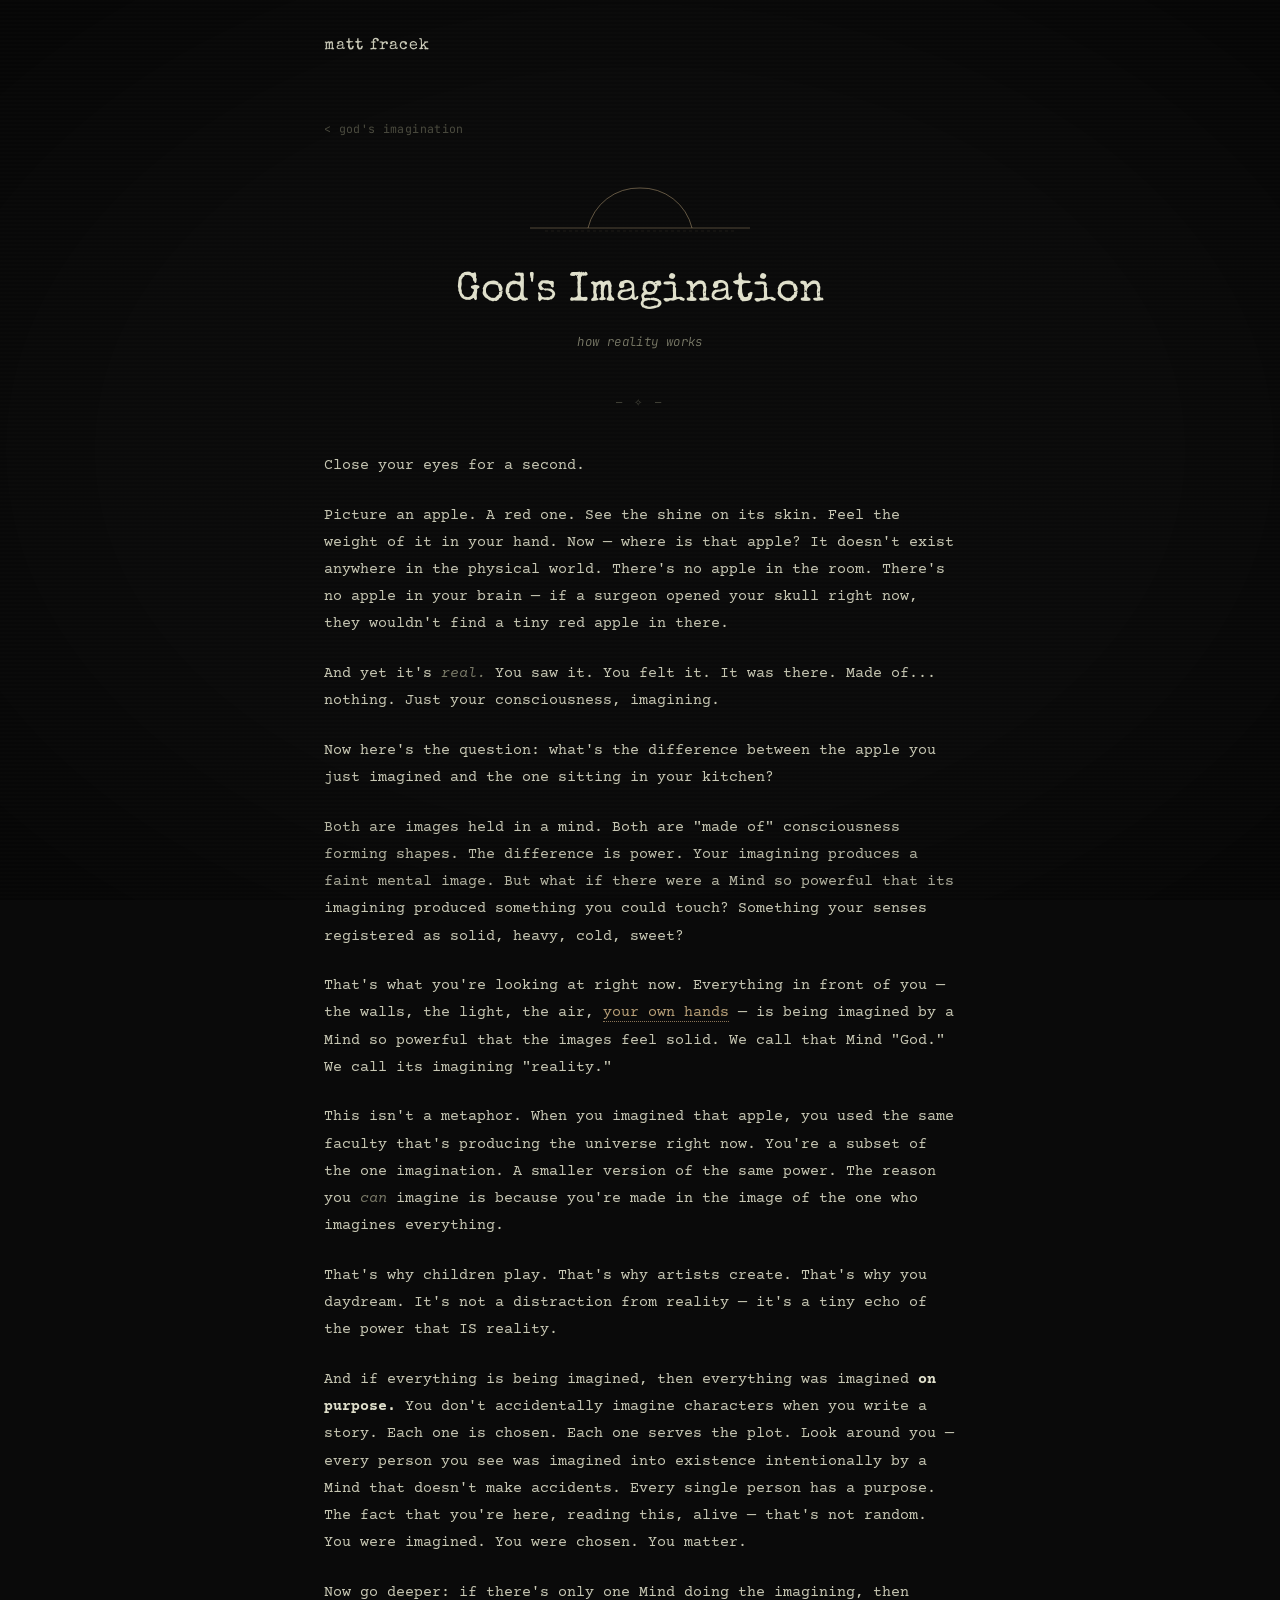
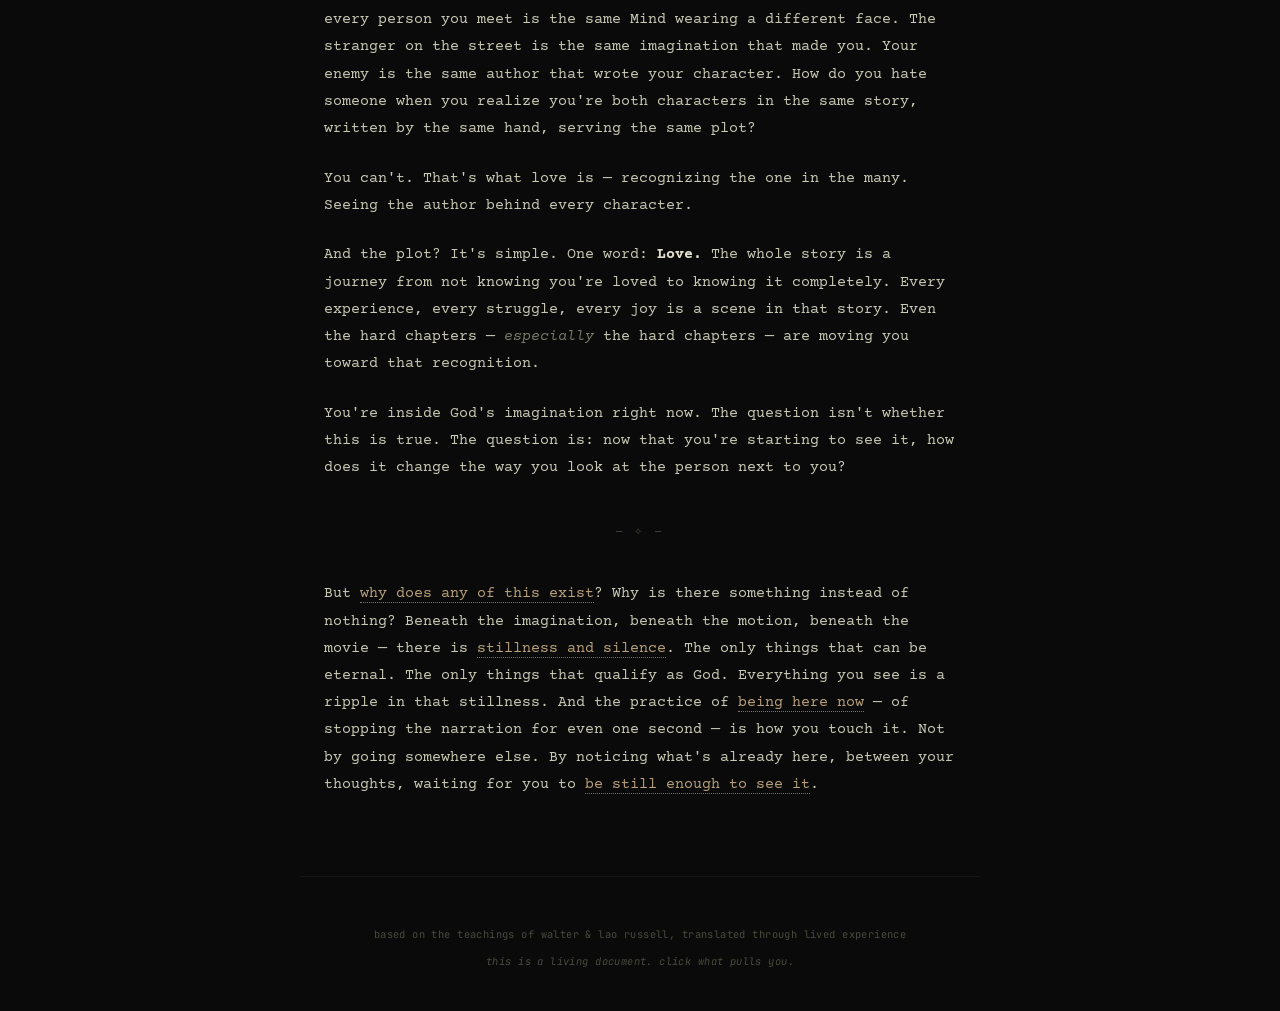
==== commit 82214025: "Fix nav links on gods-imagination — href to / instead of onclick, fixed in both source and deployed" ====
--- a/gods-imagination/index.html
+++ b/gods-imagination/index.html
@@ -7,9 +7,178 @@
     <link rel="preconnect" href="https://fonts.googleapis.com">
     <link rel="preconnect" href="https://fonts.gstatic.com" crossorigin>
     <link href="https://fonts.googleapis.com/css2?family=Special+Elite&family=Courier+Prime:ital,wght@0,400;0,700;1,400&family=JetBrains+Mono:wght@300;400&display=swap" rel="stylesheet">
-    <link rel="stylesheet" href="../style.css">
     <style>
-        /* page-specific styles for God's Imagination */
+        :root {
+            --bg: #0a0a0a;
+            --bg-surface: #111111;
+            --bg-elevated: #181818;
+            --text: #c8c8b4;
+            --text-bright: #e0e0cc;
+            --text-muted: #7a7a68;
+            --text-faint: #4a4a3e;
+            --accent: #b8a078;
+            --accent-dim: #8a7456;
+            --accent-glow: rgba(184, 160, 120, 0.12);
+            --accent-glow-strong: rgba(184, 160, 120, 0.25);
+            --border: rgba(200, 200, 180, 0.06);
+            --border-hover: rgba(200, 200, 180, 0.12);
+            --scanline: rgba(200, 200, 180, 0.015);
+        }
+
+        * { margin: 0; padding: 0; box-sizing: border-box; }
+
+        body {
+            background-color: var(--bg);
+            color: var(--text);
+            font-family: 'Courier Prime', 'Courier New', monospace;
+            font-size: 0.92rem;
+            line-height: 1.8;
+            -webkit-font-smoothing: antialiased;
+            min-height: 100vh;
+        }
+
+        body::before {
+            content: '';
+            position: fixed;
+            top: 0; left: 0; width: 100%; height: 100%;
+            background: repeating-linear-gradient(0deg, transparent, transparent 2px, var(--scanline) 2px, var(--scanline) 4px);
+            pointer-events: none;
+            z-index: 100;
+        }
+
+        body::after {
+            content: '';
+            position: fixed;
+            top: 0; left: 0; width: 100%; height: 100%;
+            background: radial-gradient(ellipse at 50% 50%, transparent 60%, rgba(0,0,0,0.4) 100%);
+            pointer-events: none;
+            z-index: 99;
+        }
+
+        nav {
+            position: relative;
+            z-index: 10;
+            max-width: 680px;
+            margin: 0 auto;
+            padding: 2rem 1.5rem 0;
+            display: flex;
+            justify-content: space-between;
+            align-items: baseline;
+            font-family: 'JetBrains Mono', monospace;
+            font-size: 0.75rem;
+            font-weight: 300;
+            letter-spacing: 0.04em;
+        }
+
+        nav a {
+            color: var(--text-muted);
+            text-decoration: none;
+            transition: color 0.15s ease;
+        }
+
+        nav a:hover { color: var(--accent); }
+
+        nav .site-name {
+            font-family: 'Special Elite', cursive;
+            font-size: 1rem;
+            color: var(--text-bright);
+            letter-spacing: 0.06em;
+        }
+
+        .content-wrap {
+            position: relative;
+            z-index: 1;
+            max-width: 680px;
+            margin: 0 auto;
+            padding: 3.5rem 1.5rem;
+        }
+
+        .back {
+            font-family: 'JetBrains Mono', monospace;
+            font-size: 0.72rem;
+            color: var(--text-faint);
+            text-decoration: none;
+            letter-spacing: 0.03em;
+            transition: color 0.15s ease;
+            display: inline-block;
+            margin-bottom: 2.5rem;
+        }
+
+        .back::before { content: '< '; }
+        .back:hover { color: var(--accent); }
+
+        h1 {
+            font-family: 'Special Elite', cursive;
+            font-weight: 400;
+            font-size: 1.6rem;
+            line-height: 1.5;
+            color: var(--text-bright);
+            margin-bottom: 0.6rem;
+        }
+
+        h1.page-title {
+            font-size: 2.5rem;
+            text-align: center;
+            margin-bottom: 0.8rem;
+            line-height: 1.3;
+        }
+
+        .title-marker {
+            text-align: center;
+            margin-bottom: 1.5rem;
+        }
+
+        .subtitle {
+            font-family: 'JetBrains Mono', monospace;
+            font-size: 0.78rem;
+            color: var(--text-muted);
+            letter-spacing: 0.03em;
+            font-weight: 300;
+            font-style: italic;
+            margin-bottom: 2.5rem;
+        }
+
+        .subtitle.centered {
+            text-align: center;
+        }
+
+        .divider {
+            font-family: 'JetBrains Mono', monospace;
+            font-size: 0.65rem;
+            color: var(--text-faint);
+            letter-spacing: 0.3em;
+            text-align: center;
+            margin: 2.5rem 0;
+        }
+
+        .body-text p {
+            font-family: 'Courier Prime', monospace;
+            font-size: 0.92rem;
+            line-height: 1.85;
+            margin-bottom: 1.4rem;
+            color: var(--text);
+        }
+
+        .body-text p strong {
+            color: var(--text-bright);
+            font-weight: 700;
+        }
+
+        .body-text p em {
+            color: var(--text-muted);
+        }
+
+        .wiki-link {
+            color: var(--accent);
+            text-decoration: none;
+            border-bottom: 1px dotted var(--accent-dim);
+            cursor: pointer;
+            transition: border-color 0.15s ease;
+        }
+
+        .wiki-link:hover {
+            border-bottom-style: solid;
+        }
 
         .go-deeper {
             margin-top: 3rem;
@@ -64,6 +233,16 @@
         }
 
         footer {
+            position: relative;
+            z-index: 1;
+            max-width: 680px;
+            margin: 0 auto;
+            padding: 3rem 1.5rem 2.5rem;
+            font-family: 'JetBrains Mono', monospace;
+            font-size: 0.65rem;
+            color: var(--text-faint);
+            letter-spacing: 0.04em;
+            border-top: 1px solid var(--border);
             text-align: center;
         }
 
@@ -73,12 +252,9 @@
             font-style: italic;
         }
 
-        .body-text p em {
-            color: var(--text-muted);
-        }
-
-        .divider {
-            margin: 2.5rem 0;
+        @media (max-width: 600px) {
+            .content-wrap { padding: 2.5rem 1.2rem; }
+            h1 { font-size: 1.3rem; }
         }
 
         /* page system */
